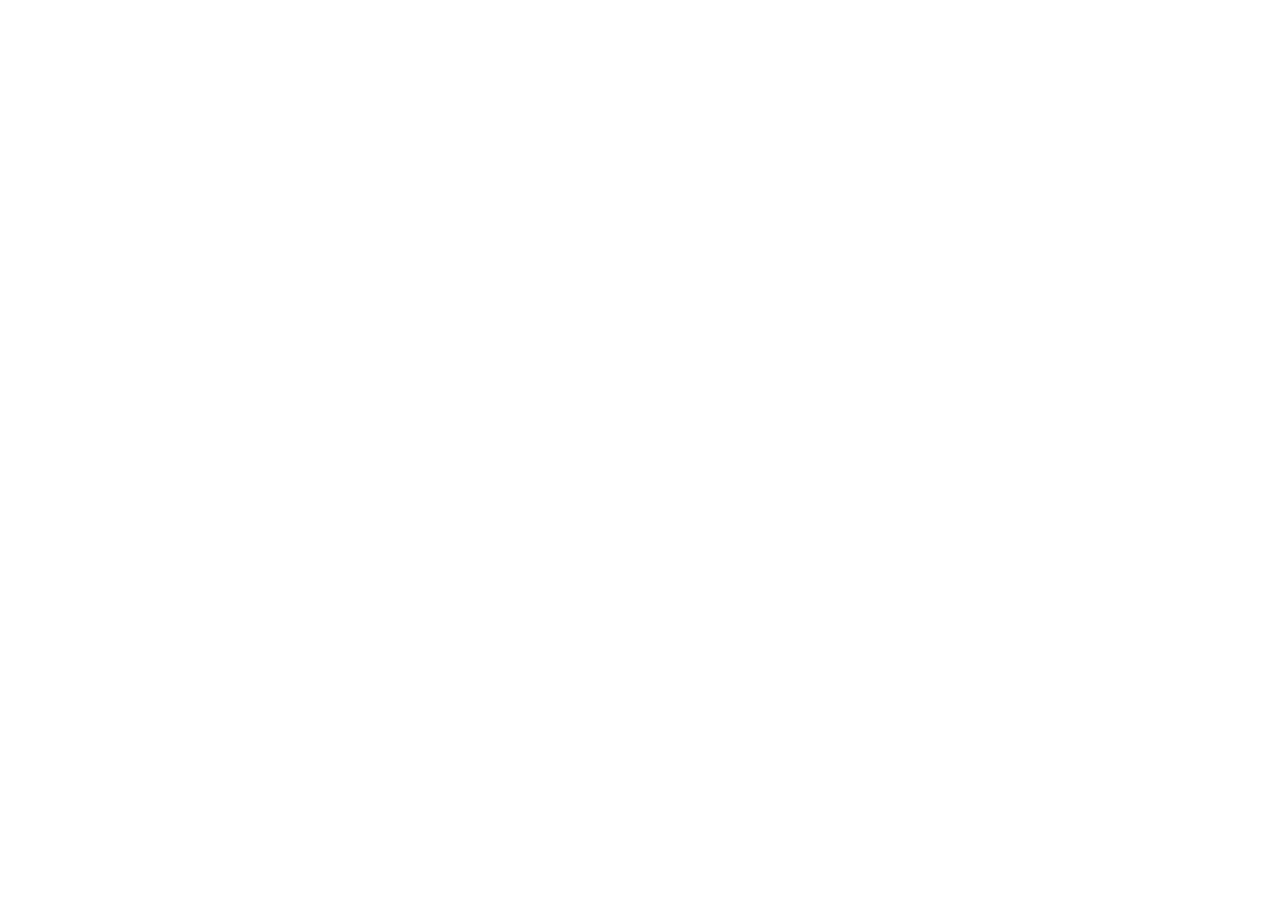
==== booking.html @ cafcb5df "ADD CSS" ====
<!--<!DOCTYPE html>
<html>
<head>
    <meta charset="UTF-8">
    <title>Booking Details</title>
    <link rel="stylesheet" href="css/style.css">
</head>

<body class="booking-page">

<div class="booking-box">
    <h2>Your Booking</h2>

    <h3>Journey Details</h3>
    <p><b>From:</b> <span id="from"></span></p>
    <p><b>To:</b> <span id="to"></span></p>
    <p><b>Date:</b> <span id="date"></span></p>

    <h3>Passenger Details</h3>
    <p><b>Name:</b> <span id="name"></span></p>
    <p><b>Age:</b> <span id="age"></span></p>
    <p><b>Gender:</b> <span id="gender"></span></p>

    <h3>Bus Details</h3>
    <p><b>Bus:</b> AC Sleeper</p>
    <p><b>Seat:</b> A1</p>

</div>

<script src="js/booking.js"></script>

</body>
</html>-->
---- css/style.css ----
body {
    margin: 0;
    font-family: Arial, sans-serif;
    background-color: lightgray; /* FIXED (was turning black) */
}

header {
    background-color: rgb(244, 92, 92);
    color: white;
    padding: 20px;
    text-align: center;
    font-size: 28px;
    font-weight: bold;
}

#links {
    background-color: white;
    padding: 12px;
    text-align: center;
}

#links a {
    color: black;
    text-decoration: none;
    margin: 0 20px;
    font-size: 18px;
}

#links a:hover {
    color: yellow;
}
.account-text {
    text-align: center;
    margin-top: 20px;
    font-size: 18px;
}
.banner {
    background-color: darkblue;
    height: 300px;
    color: red;
    text-align: center;
    padding-top: 80px;
    font-size: 32px;
    font-weight: bold;
    background-image: url("../image/busimage.jpg");
    background-size:cover;
    background-position: center bottom;
}
.booking-box {
    width: 60%;
    margin: -40px auto 40px auto;
    background-color: white;
    padding: 25px;
    border-radius: 10px;
    box-shadow: 0px 0px 10px gray;
    text-align: center;
}

.booking-box input {
    padding: 10px;
    margin: 10px;
    width: 180px;
    border-radius: 5px;
    border: 1px solid gray;
}

.booking-box input:focus{
    border: 2px solid green;
    outline: none;
}

.booking-box button {
    padding: 10px 20px;
    background-color: green;
    color: white;
    border: none;
    border-radius: 5px;
}

.booking-box button:hover {
    background-color: darkgreen;
}
footer {
    background-color: black;
    color: white;
    text-align: center;
    padding: 15px;
}


.bus-container {
    width: 80%;
    margin: 30px auto;
}

.bus-card {
    background: white;
    padding: 20px;
    margin-bottom: 20px;
    border-radius: 10px;
    box-shadow: 0px 0px 10px gray;
    transition: 0.3s;
    text-align: center;
}

.bus-card h2 {
    margin-bottom: 10px;
}

.bus-card p {
    margin: 5px 0;
    font-size: 16px;
}

.bus-card:hover {
    transform: scale(1.02);
}

.btn {
    margin-top: 10px;
    padding: 10px 18px;
    background: green;
    color: white;
    border: none;
    border-radius: 6px;
    font-size: 15px;
}

.btn:hover {
    background: darkgreen;
}
.no-bus {
    text-align: center;
    font-size: 20px;
    color: red;
}
.seat-container {
    width: 400px;
    margin: 40px auto;
    background: white;
    padding: 20px;
    border-radius: 10px;
    box-shadow: 0px 0px 10px gray;
    text-align: center;
}
.row {
    margin-bottom: 10px;
}
.seat {
    width: 40px;
    height: 40px;
    margin: 5px;
    background-color: lightgray;
    display: inline-block;
    line-height: 40px;
    border-radius: 5px;
    font-weight: bold;
    cursor: pointer;
}
.seat:hover {
    background-color: gray;
}
.seat.selected {
    background-color: green;
    color: white;
}
.seat.booked {
    background-color: red;
    color: white;
    pointer-events: none;
}
.summary {
    margin-top: 20px;
    font-size: 18px;
}
.confirm-btn {
    margin-top: 15px;
    padding: 10px 20px;
    background-color: green;
    color: white;
    border: none;
    border-radius: 5px;
}
.confirm-btn:hover {
    background-color: darkgreen;
}
.aisle {
    display: inline-block;
    width: 40px;   /* THIS CREATES SPACE */
}

.passenger-page {
    font-family: Arial, sans-serif;
    background-color: lightgrey;
    padding: 20px 0;
}

.passenger-page .main {
    width: 650px;
    margin: 30px auto;
}

.passenger-page .card {
    background: white;
    padding: 20px;
    border-radius: 10px;
    margin-bottom: 20px;
}

.passenger-page h2 {
    margin-top: 0px;
}

.passenger-page .form-group {
    margin-bottom: 15px;
}

.passenger-page input,
.passenger-page select {
    width: 100%;
    padding: 12px;
    border-radius: 8px;
    border: 1px solid lightgrey;
    margin-top: 5px;
    box-sizing: border-box;
}

.passenger-page .phone-row select {
    width: 20%;
    display: inline-block;
    margin-right: 3%;
}

.passenger-page .phone-row input {
    width: 75%;
    display: inline-block;
}

.passenger-page #foot {
    color: gray;
}

.passenger-page .gender {
    margin-top: 8px;
}

.passenger-page .gender label {
    display: inline-block;
    margin-right: 25px;
    font-size: 16px;
    cursor: pointer;
}

.passenger-page .gender input {
    margin-right: 5px;
}

.passenger-page .submit-btn {
    width: 100%;
    padding: 12px;
    background-color: green;
    color: white;
    border: none;
    border-radius: 8px;
    font-size: 16px;
    cursor: pointer;
    margin-top: 15px;
}

.passenger-page .submit-btn:hover {
    background-color: darkgreen;
}

.bookings-page {
    background-color: lightgray;
    font-family: Arial;
}

.bookings-container {
    width: 70%;
    margin: 30px auto;
}

.booking-card {
    background: white;
    padding: 20px;
    margin-bottom: 15px;
    border-radius: 10px;
    box-shadow: 0px 0px 10px gray;
}

.booking-card h3 {
    margin-top: 0;
}

.status {
    font-weight: bold;
    margin-top: 10px;
}

.confirmed {
    color: green;
}

.pending {
    color: orange;
}

.help-page {
    background-color: lightgray;
}

.help-container {
    width: 70%;
    margin: 30px auto;
}

textarea {
    width: 100%;
    padding: 10px;
    border-radius: 8px;
    border: 1px solid lightgrey;
    margin-top: 5px;
    box-sizing: border-box;
}

body {
    font-family: Arial, sans-serif;
    background-color: lightgrey;
    margin: 0;
}

.confirm-container {
    width: 400px;
    margin: 100px auto;
    background: white;
    padding: 25px;
    border-radius: 10px;
    text-align: center;
}

.confirm-container h2 {
    color: green;
    margin-bottom: 15px;
}

.confirm-container p {
    font-size: 16px;
    margin: 10px 0;
}

.confirm-btn {
    display: inline-block;
    margin-top: 20px;
    padding: 10px 20px;
    background-color: green;
    color: white;
    text-decoration: none;
    border-radius: 6px;
}

.confirm-btn:hover {
    background-color: darkgreen;
}
.login-page {
    font-family: Arial, sans-serif;
    background: #f5f6fa;
    height: 100vh;
    margin: 0;
}

.login-page .login-box {
    width: 350px;
    padding: 30px;
    background: #fff;
    border-radius: 12px;
    box-shadow: 0 8px 25px rgba(0,0,0,0.2);

    position: absolute;
    top: 50%;
    left: 50%;
    transform: translate(-50%, -50%);
}

.login-page .login-box h2 {
    text-align: center;
    margin-bottom: 20px;
}

.login-page .input-box {
    margin-bottom: 18px;
}

.login-page .input-box label {
    font-size: 14px;
    margin-bottom: 5px;
    display: block;
}

.login-page .input-box input {
    width: 100%;
    padding: 10px;
    border-radius: 6px;
    border: 1px solid #ccc;
}

.login-page .login-btn {
    width: 100%;
    padding: 12px;
    background: linear-gradient(to right, #1e3c72, #2a5298);
    color: white;
    border: none;
    border-radius: 6px;
    font-size: 16px;
    cursor: pointer;
}

.login-page .login-btn:hover {
    opacity: 0.9;
}

.login-page .extra {
    margin-top: 15px;
    text-align: center;
    font-size: 13px;
}

.login-page .extra a {
    color: #1e3c72;
    text-decoration: none;
}

.login-page .extra a:hover {
    text-decoration: underline;
}

.register-page {
    font-family: Arial, sans-serif;
    background: #f5f6fa;
    height: 100vh;
    margin: 0;
}

.register-page .register-box {
    width: 350px;
    padding: 30px;
    background: #fff;
    border-radius: 12px;
    box-shadow: 0 8px 25px rgba(0,0,0,0.2);

    position: absolute;
    top: 50%;
    left: 50%;
    transform: translate(-50%, -50%);
}

.register-page .register-box h2 {
    text-align: center;
    margin-bottom: 20px;
}

.register-page .input-box {
    margin-bottom: 18px;
}

.register-page .input-box label {
    font-size: 14px;
    margin-bottom: 5px;
    display: block;
}

.register-page .input-box input {
    width: 100%;
    padding: 10px;
    border-radius: 6px;
    border: 1px solid #ccc;
}

.register-page .register-btn {
    width: 100%;
    padding: 12px;
    background: linear-gradient(to right, #11998e, #38ef7d);
    color: white;
    border: none;
    border-radius: 6px;
    font-size: 16px;
    cursor: pointer;
}

.register-page .register-btn:hover {
    opacity: 0.9;
}

.register-page .extra {
    margin-top: 15px;
    text-align: center;
    font-size: 13px;
}

.register-page .extra a {
    color: #11998e;
    text-decoration: none;
}

.register-page .extra a:hover {
    text-decoration: underline;
}
.profile-page {
    font-family: Arial, sans-serif;
    background: #f5f6fa;
    height: 100vh;
    margin: 0;
}

.profile-page .profile-box {
    width: 350px;
    padding: 30px;
    background: white;
    border-radius: 12px;
    box-shadow: 0 8px 25px rgba(0,0,0,0.2);

    position: absolute;
    top: 50%;
    left: 50%;
    transform: translate(-50%, -50%);
}

.profile-page h2 {
    text-align: center;
    margin-bottom: 20px;
}

.profile-page p {
    font-size: 16px;
    margin: 10px 0;
}
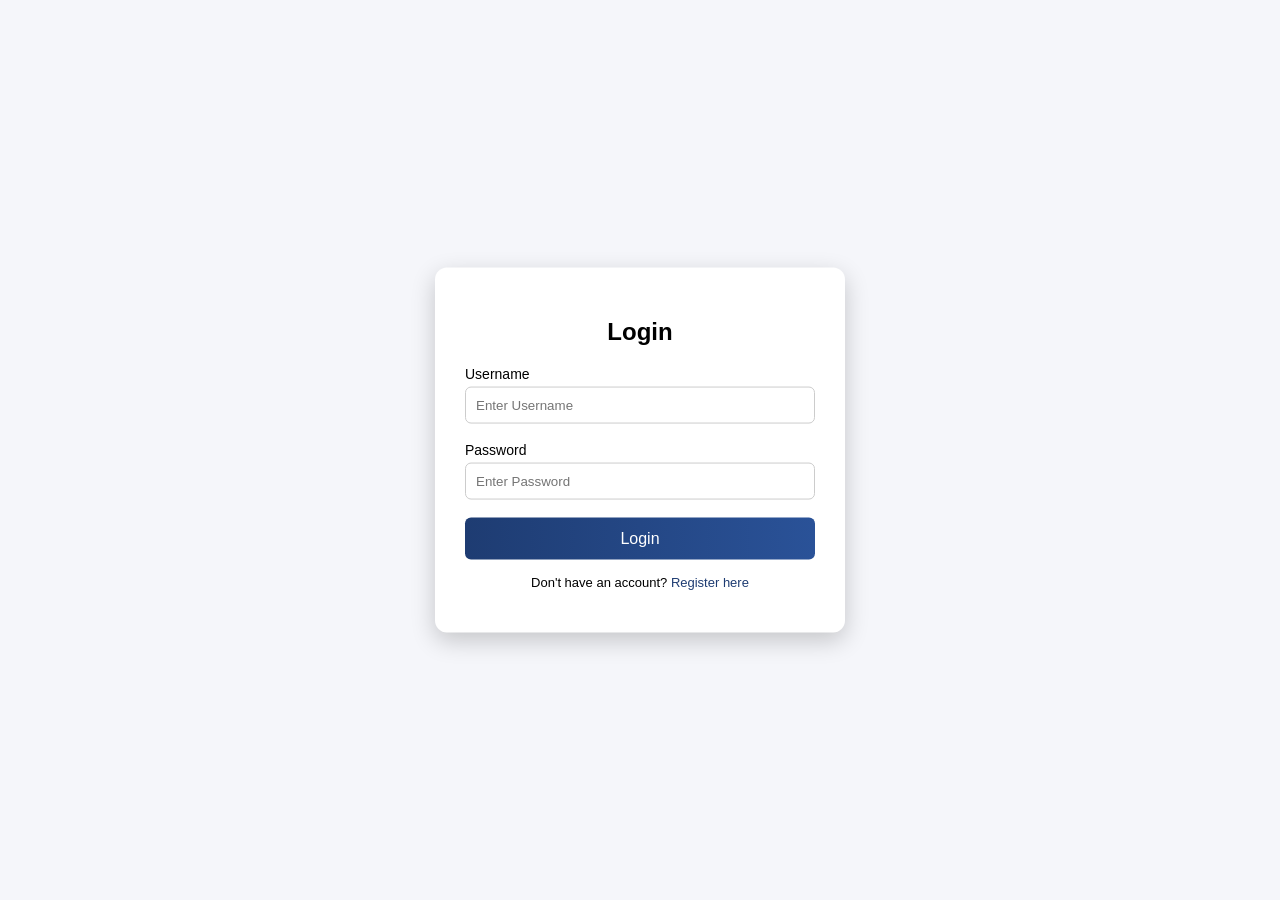
==== commit 536c48f1: "ADD CSS" ====
--- a/booking.html
+++ b/booking.html
@@ -31,3 +31,38 @@
 
 </body>
 </html>-->
+<!DOCTYPE html>
+<html>
+<head>
+    <meta charset="UTF-8">
+    <title>My Bookings - EasyBus</title>
+    <link rel="stylesheet" href="css/style.css">
+</head>
+<body class="bookings-page">
+
+<header>
+    EasyBus - Online Bus Ticket Booking
+</header>
+
+<div id="links">
+    <a href="index.html">Home</a>
+    <a href="booking.html">My Bookings</a>
+    <a href="profile.html" id="nav-profile">Profile</a>
+    <a href="help.html">Help?</a>
+    <a href="login.html" id="nav-login">Login</a>
+    <a href="#" id="nav-logout" onclick="logoutUser()">Logout</a>
+</div>
+
+<div class="bookings-container">
+    <h2 id="bookingsTitle">My Bookings</h2>
+    <div id="bookingsContainer"></div>
+</div>
+
+<footer>
+    &copy; 2026 EasyBus. All Rights Reserved.
+</footer>
+
+<script src="js/auth.js"></script>
+<script src="js/booking.js"></script>
+</body>
+</html>
--- a/css/style.css
+++ b/css/style.css
@@ -1,8 +1,8 @@
 
-body {
+/*body {
     margin: 0;
     font-family: Arial, sans-serif;
-    background-color: lightgray; /* FIXED (was turning black) */
+    background-color: lightgray; 
 }
 
 header {
@@ -187,7 +187,7 @@
 }
 .aisle {
     display: inline-block;
-    width: 40px;   /* THIS CREATES SPACE */
+    width: 40px;  
 }
 
 .passenger-page {
@@ -535,4 +535,622 @@
     font-size: 16px;
     margin: 10px 0;
 }
-
+*/
+body {
+    margin: 0;
+    font-family: Arial, sans-serif;
+    background-color: lightgray;
+}
+
+header {
+    background-color: rgb(244, 92, 92);
+    color: white;
+    padding: 20px;
+    text-align: center;
+    font-size: 28px;
+    font-weight: bold;
+}
+
+#links {
+    background-color: white;
+    padding: 12px;
+    text-align: center;
+}
+
+#links a {
+    color: black;
+    text-decoration: none;
+    margin: 0 20px;
+    font-size: 18px;
+}
+
+#links a:hover {
+    color: rgb(244, 92, 92);
+}
+
+.banner {
+    background-color: darkblue;
+    height: 300px;
+    color: white;
+    text-align: center;
+    padding-top: 80px;
+    font-size: 32px;
+    font-weight: bold;
+    background-image: url("../image/busimage.jpg");
+    background-size: cover;
+    background-position: center bottom;
+}
+
+.booking-box {
+    width: 60%;
+    margin: -40px auto 40px auto;
+    background-color: white;
+    padding: 25px;
+    border-radius: 10px;
+    box-shadow: 0px 0px 10px gray;
+    text-align: center;
+}
+
+.booking-box input {
+    padding: 10px;
+    margin: 10px;
+    width: 180px;
+    border-radius: 5px;
+    border: 1px solid gray;
+}
+
+.booking-box input:focus {
+    border: 2px solid green;
+    outline: none;
+}
+
+.booking-box button {
+    padding: 10px 20px;
+    background-color: green;
+    color: white;
+    border: none;
+    border-radius: 5px;
+    cursor: pointer;
+}
+
+.booking-box button:hover {
+    background-color: darkgreen;
+}
+
+footer {
+    background-color: black;
+    color: white;
+    text-align: center;
+    padding: 15px;
+    margin-top: 40px;
+}
+
+/* ===== BUS PAGE ===== */
+.bus-container {
+    width: 80%;
+    margin: 30px auto;
+}
+
+.bus-card {
+    background: white;
+    padding: 20px;
+    margin-bottom: 20px;
+    border-radius: 10px;
+    box-shadow: 0px 0px 10px gray;
+    transition: 0.3s;
+    text-align: center;
+}
+
+.bus-card h3 {
+    margin-bottom: 10px;
+}
+
+.bus-card p {
+    margin: 5px 0;
+    font-size: 16px;
+}
+
+.bus-card:hover {
+    transform: scale(1.02);
+}
+
+.btn {
+    margin-top: 10px;
+    padding: 10px 18px;
+    background: green;
+    color: white;
+    border: none;
+    border-radius: 6px;
+    font-size: 15px;
+    cursor: pointer;
+}
+
+.btn:hover {
+    background: darkgreen;
+}
+
+.no-bus {
+    text-align: center;
+    font-size: 20px;
+    color: red;
+}
+
+/* ===== SEAT PAGE ===== */
+.seat-container {
+    width: 400px;
+    margin: 40px auto;
+    background: white;
+    padding: 20px;
+    border-radius: 10px;
+    box-shadow: 0px 0px 10px gray;
+    text-align: center;
+}
+
+.row {
+    margin-bottom: 10px;
+}
+
+.seat {
+    width: 40px;
+    height: 40px;
+    margin: 5px;
+    background-color: lightgray;
+    display: inline-block;
+    line-height: 40px;
+    border-radius: 5px;
+    font-weight: bold;
+    cursor: pointer;
+}
+
+.seat:hover {
+    background-color: gray;
+}
+
+.seat.selected {
+    background-color: green;
+    color: white;
+}
+
+.seat.booked {
+    background-color: red;
+    color: white;
+    pointer-events: none;
+}
+
+.summary {
+    margin-top: 20px;
+    font-size: 18px;
+}
+
+.confirm-btn {
+    margin-top: 15px;
+    padding: 10px 20px;
+    background-color: green;
+    color: white;
+    border: none;
+    border-radius: 5px;
+    cursor: pointer;
+    font-size: 15px;
+    text-decoration: none;
+    display: inline-block;
+}
+
+.confirm-btn:hover {
+    background-color: darkgreen;
+}
+
+.aisle {
+    display: inline-block;
+    width: 40px;
+}
+
+/* ===== PASSENGER PAGE ===== */
+.passenger-page {
+    background-color: lightgrey;
+    padding: 20px 0;
+}
+
+.passenger-page .main {
+    width: 650px;
+    margin: 30px auto;
+}
+
+.passenger-page .card {
+    background: white;
+    padding: 20px;
+    border-radius: 10px;
+    margin-bottom: 20px;
+}
+
+.passenger-page h2 {
+    margin-top: 0px;
+}
+
+.passenger-page .form-group {
+    margin-bottom: 15px;
+}
+
+.passenger-page input,
+.passenger-page select {
+    width: 100%;
+    padding: 12px;
+    border-radius: 8px;
+    border: 1px solid lightgrey;
+    margin-top: 5px;
+    box-sizing: border-box;
+}
+
+.passenger-page .phone-row select {
+    width: 20%;
+    display: inline-block;
+    margin-right: 3%;
+}
+
+.passenger-page .phone-row input {
+    width: 75%;
+    display: inline-block;
+}
+
+.passenger-page #foot {
+    color: gray;
+    margin-bottom: 10px;
+}
+
+.passenger-page .gender {
+    margin-top: 8px;
+}
+
+.passenger-page .gender label {
+    display: inline-block;
+    margin-right: 25px;
+    font-size: 16px;
+    cursor: pointer;
+}
+
+.passenger-page .gender input {
+    margin-right: 5px;
+    width: auto;
+}
+
+.passenger-page .submit-btn {
+    width: 100%;
+    padding: 12px;
+    background-color: green;
+    color: white;
+    border: none;
+    border-radius: 8px;
+    font-size: 16px;
+    cursor: pointer;
+    margin-top: 15px;
+}
+
+.passenger-page .submit-btn:hover {
+    background-color: darkgreen;
+}
+
+/* ===== BOOKINGS PAGE ===== */
+.bookings-page {
+    background-color: lightgray;
+}
+
+.bookings-container {
+    width: 70%;
+    margin: 30px auto;
+}
+
+.bookings-container h2 {
+    font-size: 22px;
+    margin-bottom: 20px;
+    color: #333;
+}
+
+.booking-card {
+    background: white;
+    padding: 20px;
+    margin-bottom: 15px;
+    border-radius: 10px;
+    box-shadow: 0px 0px 10px gray;
+}
+
+.booking-card h3 {
+    margin-top: 0;
+    color: rgb(244, 92, 92);
+}
+
+.booking-card p {
+    margin: 6px 0;
+    font-size: 15px;
+}
+
+.status {
+    font-weight: bold;
+    margin-top: 10px;
+}
+
+.confirmed {
+    color: green;
+}
+
+.no-bookings {
+    text-align: center;
+    font-size: 18px;
+    color: gray;
+    padding: 40px 0;
+}
+
+/* ===== HELP PAGE ===== */
+.help-page {
+    background-color: lightgray;
+}
+
+.help-container {
+    width: 70%;
+    margin: 30px auto;
+}
+
+.help-container .card {
+    background: white;
+    padding: 20px;
+    border-radius: 10px;
+    margin-bottom: 20px;
+    box-shadow: 0px 0px 8px lightgray;
+}
+
+.help-container .card h2 {
+    margin-top: 0;
+    color: rgb(244, 92, 92);
+}
+
+.help-container ol {
+    padding-left: 20px;
+    line-height: 2;
+}
+
+textarea {
+    width: 100%;
+    padding: 10px;
+    border-radius: 8px;
+    border: 1px solid lightgrey;
+    margin-top: 5px;
+    box-sizing: border-box;
+}
+
+.submit-btn {
+    padding: 10px 20px;
+    background-color: green;
+    color: white;
+    border: none;
+    border-radius: 8px;
+    font-size: 15px;
+    cursor: pointer;
+    margin-top: 10px;
+}
+
+.submit-btn:hover {
+    background-color: darkgreen;
+}
+
+/* ===== CONFIRM PAGE ===== */
+.confirm-container {
+    width: 450px;
+    margin: 80px auto;
+    background: white;
+    padding: 30px;
+    border-radius: 10px;
+    text-align: center;
+    box-shadow: 0px 0px 10px gray;
+}
+
+.confirm-container h2 {
+    color: green;
+    margin-bottom: 15px;
+}
+
+.confirm-container #details {
+    font-size: 15px;
+    text-align: left;
+    background: #f9f9f9;
+    padding: 15px;
+    border-radius: 8px;
+    line-height: 2;
+    margin: 15px 0;
+}
+
+/* ===== LOGIN PAGE ===== */
+.login-page {
+    background: #f5f6fa;
+    min-height: 100vh;
+}
+
+.login-page .login-box {
+    width: 350px;
+    padding: 30px;
+    background: #fff;
+    border-radius: 12px;
+    box-shadow: 0 8px 25px rgba(0,0,0,0.2);
+    position: absolute;
+    top: 50%;
+    left: 50%;
+    transform: translate(-50%, -50%);
+}
+
+.login-page .login-box h2 {
+    text-align: center;
+    margin-bottom: 20px;
+}
+
+.login-page .input-box {
+    margin-bottom: 18px;
+}
+
+.login-page .input-box label {
+    font-size: 14px;
+    margin-bottom: 5px;
+    display: block;
+}
+
+.login-page .input-box input {
+    width: 100%;
+    padding: 10px;
+    border-radius: 6px;
+    border: 1px solid #ccc;
+    box-sizing: border-box;
+}
+
+.login-page .login-btn {
+    width: 100%;
+    padding: 12px;
+    background: linear-gradient(to right, #1e3c72, #2a5298);
+    color: white;
+    border: none;
+    border-radius: 6px;
+    font-size: 16px;
+    cursor: pointer;
+}
+
+.login-page .login-btn:hover {
+    opacity: 0.9;
+}
+
+.login-page .extra {
+    margin-top: 15px;
+    text-align: center;
+    font-size: 13px;
+}
+
+.login-page .extra a {
+    color: #1e3c72;
+    text-decoration: none;
+}
+
+.login-page .extra a:hover {
+    text-decoration: underline;
+}
+
+/* ===== REGISTER PAGE ===== */
+.register-page {
+    background: #f5f6fa;
+    min-height: 100vh;
+}
+
+.register-page .register-box {
+    width: 350px;
+    padding: 30px;
+    background: #fff;
+    border-radius: 12px;
+    box-shadow: 0 8px 25px rgba(0,0,0,0.2);
+    position: absolute;
+    top: 50%;
+    left: 50%;
+    transform: translate(-50%, -50%);
+}
+
+.register-page .register-box h2 {
+    text-align: center;
+    margin-bottom: 20px;
+}
+
+.register-page .input-box {
+    margin-bottom: 18px;
+}
+
+.register-page .input-box label {
+    font-size: 14px;
+    margin-bottom: 5px;
+    display: block;
+}
+
+.register-page .input-box input {
+    width: 100%;
+    padding: 10px;
+    border-radius: 6px;
+    border: 1px solid #ccc;
+    box-sizing: border-box;
+}
+
+.register-page .register-btn {
+    width: 100%;
+    padding: 12px;
+    background: linear-gradient(to right, #11998e, #38ef7d);
+    color: white;
+    border: none;
+    border-radius: 6px;
+    font-size: 16px;
+    cursor: pointer;
+}
+
+.register-page .register-btn:hover {
+    opacity: 0.9;
+}
+
+.register-page .extra {
+    margin-top: 15px;
+    text-align: center;
+    font-size: 13px;
+}
+
+.register-page .extra a {
+    color: #11998e;
+    text-decoration: none;
+}
+
+.register-page .extra a:hover {
+    text-decoration: underline;
+}
+
+/* ===== PROFILE PAGE ===== */
+.profile-page {
+    background: #f5f6fa;
+    min-height: 100vh;
+}
+
+.profile-page .profile-box {
+    width: 380px;
+    padding: 30px;
+    background: white;
+    border-radius: 12px;
+    box-shadow: 0 8px 25px rgba(0,0,0,0.2);
+    position: absolute;
+    top: 50%;
+    left: 50%;
+    transform: translate(-50%, -50%);
+}
+
+.profile-page h2 {
+    text-align: center;
+    margin-bottom: 20px;
+    color: rgb(244, 92, 92);
+}
+
+.profile-page p {
+    font-size: 16px;
+    margin: 12px 0;
+    border-bottom: 1px solid #eee;
+    padding-bottom: 10px;
+}
+
+.logout-btn {
+    width: 100%;
+    padding: 11px;
+    background: crimson;
+    color: white;
+    border: none;
+    border-radius: 6px;
+    font-size: 15px;
+    cursor: pointer;
+    margin-top: 10px;
+}
+
+.logout-btn:hover {
+    background: darkred;
+}
+
+/* ===== NAV LOGOUT LINK ===== */
+#nav-logout {
+    color: crimson;
+    font-weight: bold;
+}
+
+#nav-logout:hover {
+    color: darkred;
+}
--- a/css/style.css
+++ b/css/style.css
@@ -1,8 +1,8 @@
 
-body {
+/*body {
     margin: 0;
     font-family: Arial, sans-serif;
-    background-color: lightgray; /* FIXED (was turning black) */
+    background-color: lightgray; 
 }
 
 header {
@@ -187,7 +187,7 @@
 }
 .aisle {
     display: inline-block;
-    width: 40px;   /* THIS CREATES SPACE */
+    width: 40px;  
 }
 
 .passenger-page {
@@ -535,4 +535,622 @@
     font-size: 16px;
     margin: 10px 0;
 }
-
+*/
+body {
+    margin: 0;
+    font-family: Arial, sans-serif;
+    background-color: lightgray;
+}
+
+header {
+    background-color: rgb(244, 92, 92);
+    color: white;
+    padding: 20px;
+    text-align: center;
+    font-size: 28px;
+    font-weight: bold;
+}
+
+#links {
+    background-color: white;
+    padding: 12px;
+    text-align: center;
+}
+
+#links a {
+    color: black;
+    text-decoration: none;
+    margin: 0 20px;
+    font-size: 18px;
+}
+
+#links a:hover {
+    color: rgb(244, 92, 92);
+}
+
+.banner {
+    background-color: darkblue;
+    height: 300px;
+    color: white;
+    text-align: center;
+    padding-top: 80px;
+    font-size: 32px;
+    font-weight: bold;
+    background-image: url("../image/busimage.jpg");
+    background-size: cover;
+    background-position: center bottom;
+}
+
+.booking-box {
+    width: 60%;
+    margin: -40px auto 40px auto;
+    background-color: white;
+    padding: 25px;
+    border-radius: 10px;
+    box-shadow: 0px 0px 10px gray;
+    text-align: center;
+}
+
+.booking-box input {
+    padding: 10px;
+    margin: 10px;
+    width: 180px;
+    border-radius: 5px;
+    border: 1px solid gray;
+}
+
+.booking-box input:focus {
+    border: 2px solid green;
+    outline: none;
+}
+
+.booking-box button {
+    padding: 10px 20px;
+    background-color: green;
+    color: white;
+    border: none;
+    border-radius: 5px;
+    cursor: pointer;
+}
+
+.booking-box button:hover {
+    background-color: darkgreen;
+}
+
+footer {
+    background-color: black;
+    color: white;
+    text-align: center;
+    padding: 15px;
+    margin-top: 40px;
+}
+
+/* ===== BUS PAGE ===== */
+.bus-container {
+    width: 80%;
+    margin: 30px auto;
+}
+
+.bus-card {
+    background: white;
+    padding: 20px;
+    margin-bottom: 20px;
+    border-radius: 10px;
+    box-shadow: 0px 0px 10px gray;
+    transition: 0.3s;
+    text-align: center;
+}
+
+.bus-card h3 {
+    margin-bottom: 10px;
+}
+
+.bus-card p {
+    margin: 5px 0;
+    font-size: 16px;
+}
+
+.bus-card:hover {
+    transform: scale(1.02);
+}
+
+.btn {
+    margin-top: 10px;
+    padding: 10px 18px;
+    background: green;
+    color: white;
+    border: none;
+    border-radius: 6px;
+    font-size: 15px;
+    cursor: pointer;
+}
+
+.btn:hover {
+    background: darkgreen;
+}
+
+.no-bus {
+    text-align: center;
+    font-size: 20px;
+    color: red;
+}
+
+/* ===== SEAT PAGE ===== */
+.seat-container {
+    width: 400px;
+    margin: 40px auto;
+    background: white;
+    padding: 20px;
+    border-radius: 10px;
+    box-shadow: 0px 0px 10px gray;
+    text-align: center;
+}
+
+.row {
+    margin-bottom: 10px;
+}
+
+.seat {
+    width: 40px;
+    height: 40px;
+    margin: 5px;
+    background-color: lightgray;
+    display: inline-block;
+    line-height: 40px;
+    border-radius: 5px;
+    font-weight: bold;
+    cursor: pointer;
+}
+
+.seat:hover {
+    background-color: gray;
+}
+
+.seat.selected {
+    background-color: green;
+    color: white;
+}
+
+.seat.booked {
+    background-color: red;
+    color: white;
+    pointer-events: none;
+}
+
+.summary {
+    margin-top: 20px;
+    font-size: 18px;
+}
+
+.confirm-btn {
+    margin-top: 15px;
+    padding: 10px 20px;
+    background-color: green;
+    color: white;
+    border: none;
+    border-radius: 5px;
+    cursor: pointer;
+    font-size: 15px;
+    text-decoration: none;
+    display: inline-block;
+}
+
+.confirm-btn:hover {
+    background-color: darkgreen;
+}
+
+.aisle {
+    display: inline-block;
+    width: 40px;
+}
+
+/* ===== PASSENGER PAGE ===== */
+.passenger-page {
+    background-color: lightgrey;
+    padding: 20px 0;
+}
+
+.passenger-page .main {
+    width: 650px;
+    margin: 30px auto;
+}
+
+.passenger-page .card {
+    background: white;
+    padding: 20px;
+    border-radius: 10px;
+    margin-bottom: 20px;
+}
+
+.passenger-page h2 {
+    margin-top: 0px;
+}
+
+.passenger-page .form-group {
+    margin-bottom: 15px;
+}
+
+.passenger-page input,
+.passenger-page select {
+    width: 100%;
+    padding: 12px;
+    border-radius: 8px;
+    border: 1px solid lightgrey;
+    margin-top: 5px;
+    box-sizing: border-box;
+}
+
+.passenger-page .phone-row select {
+    width: 20%;
+    display: inline-block;
+    margin-right: 3%;
+}
+
+.passenger-page .phone-row input {
+    width: 75%;
+    display: inline-block;
+}
+
+.passenger-page #foot {
+    color: gray;
+    margin-bottom: 10px;
+}
+
+.passenger-page .gender {
+    margin-top: 8px;
+}
+
+.passenger-page .gender label {
+    display: inline-block;
+    margin-right: 25px;
+    font-size: 16px;
+    cursor: pointer;
+}
+
+.passenger-page .gender input {
+    margin-right: 5px;
+    width: auto;
+}
+
+.passenger-page .submit-btn {
+    width: 100%;
+    padding: 12px;
+    background-color: green;
+    color: white;
+    border: none;
+    border-radius: 8px;
+    font-size: 16px;
+    cursor: pointer;
+    margin-top: 15px;
+}
+
+.passenger-page .submit-btn:hover {
+    background-color: darkgreen;
+}
+
+/* ===== BOOKINGS PAGE ===== */
+.bookings-page {
+    background-color: lightgray;
+}
+
+.bookings-container {
+    width: 70%;
+    margin: 30px auto;
+}
+
+.bookings-container h2 {
+    font-size: 22px;
+    margin-bottom: 20px;
+    color: #333;
+}
+
+.booking-card {
+    background: white;
+    padding: 20px;
+    margin-bottom: 15px;
+    border-radius: 10px;
+    box-shadow: 0px 0px 10px gray;
+}
+
+.booking-card h3 {
+    margin-top: 0;
+    color: rgb(244, 92, 92);
+}
+
+.booking-card p {
+    margin: 6px 0;
+    font-size: 15px;
+}
+
+.status {
+    font-weight: bold;
+    margin-top: 10px;
+}
+
+.confirmed {
+    color: green;
+}
+
+.no-bookings {
+    text-align: center;
+    font-size: 18px;
+    color: gray;
+    padding: 40px 0;
+}
+
+/* ===== HELP PAGE ===== */
+.help-page {
+    background-color: lightgray;
+}
+
+.help-container {
+    width: 70%;
+    margin: 30px auto;
+}
+
+.help-container .card {
+    background: white;
+    padding: 20px;
+    border-radius: 10px;
+    margin-bottom: 20px;
+    box-shadow: 0px 0px 8px lightgray;
+}
+
+.help-container .card h2 {
+    margin-top: 0;
+    color: rgb(244, 92, 92);
+}
+
+.help-container ol {
+    padding-left: 20px;
+    line-height: 2;
+}
+
+textarea {
+    width: 100%;
+    padding: 10px;
+    border-radius: 8px;
+    border: 1px solid lightgrey;
+    margin-top: 5px;
+    box-sizing: border-box;
+}
+
+.submit-btn {
+    padding: 10px 20px;
+    background-color: green;
+    color: white;
+    border: none;
+    border-radius: 8px;
+    font-size: 15px;
+    cursor: pointer;
+    margin-top: 10px;
+}
+
+.submit-btn:hover {
+    background-color: darkgreen;
+}
+
+/* ===== CONFIRM PAGE ===== */
+.confirm-container {
+    width: 450px;
+    margin: 80px auto;
+    background: white;
+    padding: 30px;
+    border-radius: 10px;
+    text-align: center;
+    box-shadow: 0px 0px 10px gray;
+}
+
+.confirm-container h2 {
+    color: green;
+    margin-bottom: 15px;
+}
+
+.confirm-container #details {
+    font-size: 15px;
+    text-align: left;
+    background: #f9f9f9;
+    padding: 15px;
+    border-radius: 8px;
+    line-height: 2;
+    margin: 15px 0;
+}
+
+/* ===== LOGIN PAGE ===== */
+.login-page {
+    background: #f5f6fa;
+    min-height: 100vh;
+}
+
+.login-page .login-box {
+    width: 350px;
+    padding: 30px;
+    background: #fff;
+    border-radius: 12px;
+    box-shadow: 0 8px 25px rgba(0,0,0,0.2);
+    position: absolute;
+    top: 50%;
+    left: 50%;
+    transform: translate(-50%, -50%);
+}
+
+.login-page .login-box h2 {
+    text-align: center;
+    margin-bottom: 20px;
+}
+
+.login-page .input-box {
+    margin-bottom: 18px;
+}
+
+.login-page .input-box label {
+    font-size: 14px;
+    margin-bottom: 5px;
+    display: block;
+}
+
+.login-page .input-box input {
+    width: 100%;
+    padding: 10px;
+    border-radius: 6px;
+    border: 1px solid #ccc;
+    box-sizing: border-box;
+}
+
+.login-page .login-btn {
+    width: 100%;
+    padding: 12px;
+    background: linear-gradient(to right, #1e3c72, #2a5298);
+    color: white;
+    border: none;
+    border-radius: 6px;
+    font-size: 16px;
+    cursor: pointer;
+}
+
+.login-page .login-btn:hover {
+    opacity: 0.9;
+}
+
+.login-page .extra {
+    margin-top: 15px;
+    text-align: center;
+    font-size: 13px;
+}
+
+.login-page .extra a {
+    color: #1e3c72;
+    text-decoration: none;
+}
+
+.login-page .extra a:hover {
+    text-decoration: underline;
+}
+
+/* ===== REGISTER PAGE ===== */
+.register-page {
+    background: #f5f6fa;
+    min-height: 100vh;
+}
+
+.register-page .register-box {
+    width: 350px;
+    padding: 30px;
+    background: #fff;
+    border-radius: 12px;
+    box-shadow: 0 8px 25px rgba(0,0,0,0.2);
+    position: absolute;
+    top: 50%;
+    left: 50%;
+    transform: translate(-50%, -50%);
+}
+
+.register-page .register-box h2 {
+    text-align: center;
+    margin-bottom: 20px;
+}
+
+.register-page .input-box {
+    margin-bottom: 18px;
+}
+
+.register-page .input-box label {
+    font-size: 14px;
+    margin-bottom: 5px;
+    display: block;
+}
+
+.register-page .input-box input {
+    width: 100%;
+    padding: 10px;
+    border-radius: 6px;
+    border: 1px solid #ccc;
+    box-sizing: border-box;
+}
+
+.register-page .register-btn {
+    width: 100%;
+    padding: 12px;
+    background: linear-gradient(to right, #11998e, #38ef7d);
+    color: white;
+    border: none;
+    border-radius: 6px;
+    font-size: 16px;
+    cursor: pointer;
+}
+
+.register-page .register-btn:hover {
+    opacity: 0.9;
+}
+
+.register-page .extra {
+    margin-top: 15px;
+    text-align: center;
+    font-size: 13px;
+}
+
+.register-page .extra a {
+    color: #11998e;
+    text-decoration: none;
+}
+
+.register-page .extra a:hover {
+    text-decoration: underline;
+}
+
+/* ===== PROFILE PAGE ===== */
+.profile-page {
+    background: #f5f6fa;
+    min-height: 100vh;
+}
+
+.profile-page .profile-box {
+    width: 380px;
+    padding: 30px;
+    background: white;
+    border-radius: 12px;
+    box-shadow: 0 8px 25px rgba(0,0,0,0.2);
+    position: absolute;
+    top: 50%;
+    left: 50%;
+    transform: translate(-50%, -50%);
+}
+
+.profile-page h2 {
+    text-align: center;
+    margin-bottom: 20px;
+    color: rgb(244, 92, 92);
+}
+
+.profile-page p {
+    font-size: 16px;
+    margin: 12px 0;
+    border-bottom: 1px solid #eee;
+    padding-bottom: 10px;
+}
+
+.logout-btn {
+    width: 100%;
+    padding: 11px;
+    background: crimson;
+    color: white;
+    border: none;
+    border-radius: 6px;
+    font-size: 15px;
+    cursor: pointer;
+    margin-top: 10px;
+}
+
+.logout-btn:hover {
+    background: darkred;
+}
+
+/* ===== NAV LOGOUT LINK ===== */
+#nav-logout {
+    color: crimson;
+    font-weight: bold;
+}
+
+#nav-logout:hover {
+    color: darkred;
+}
